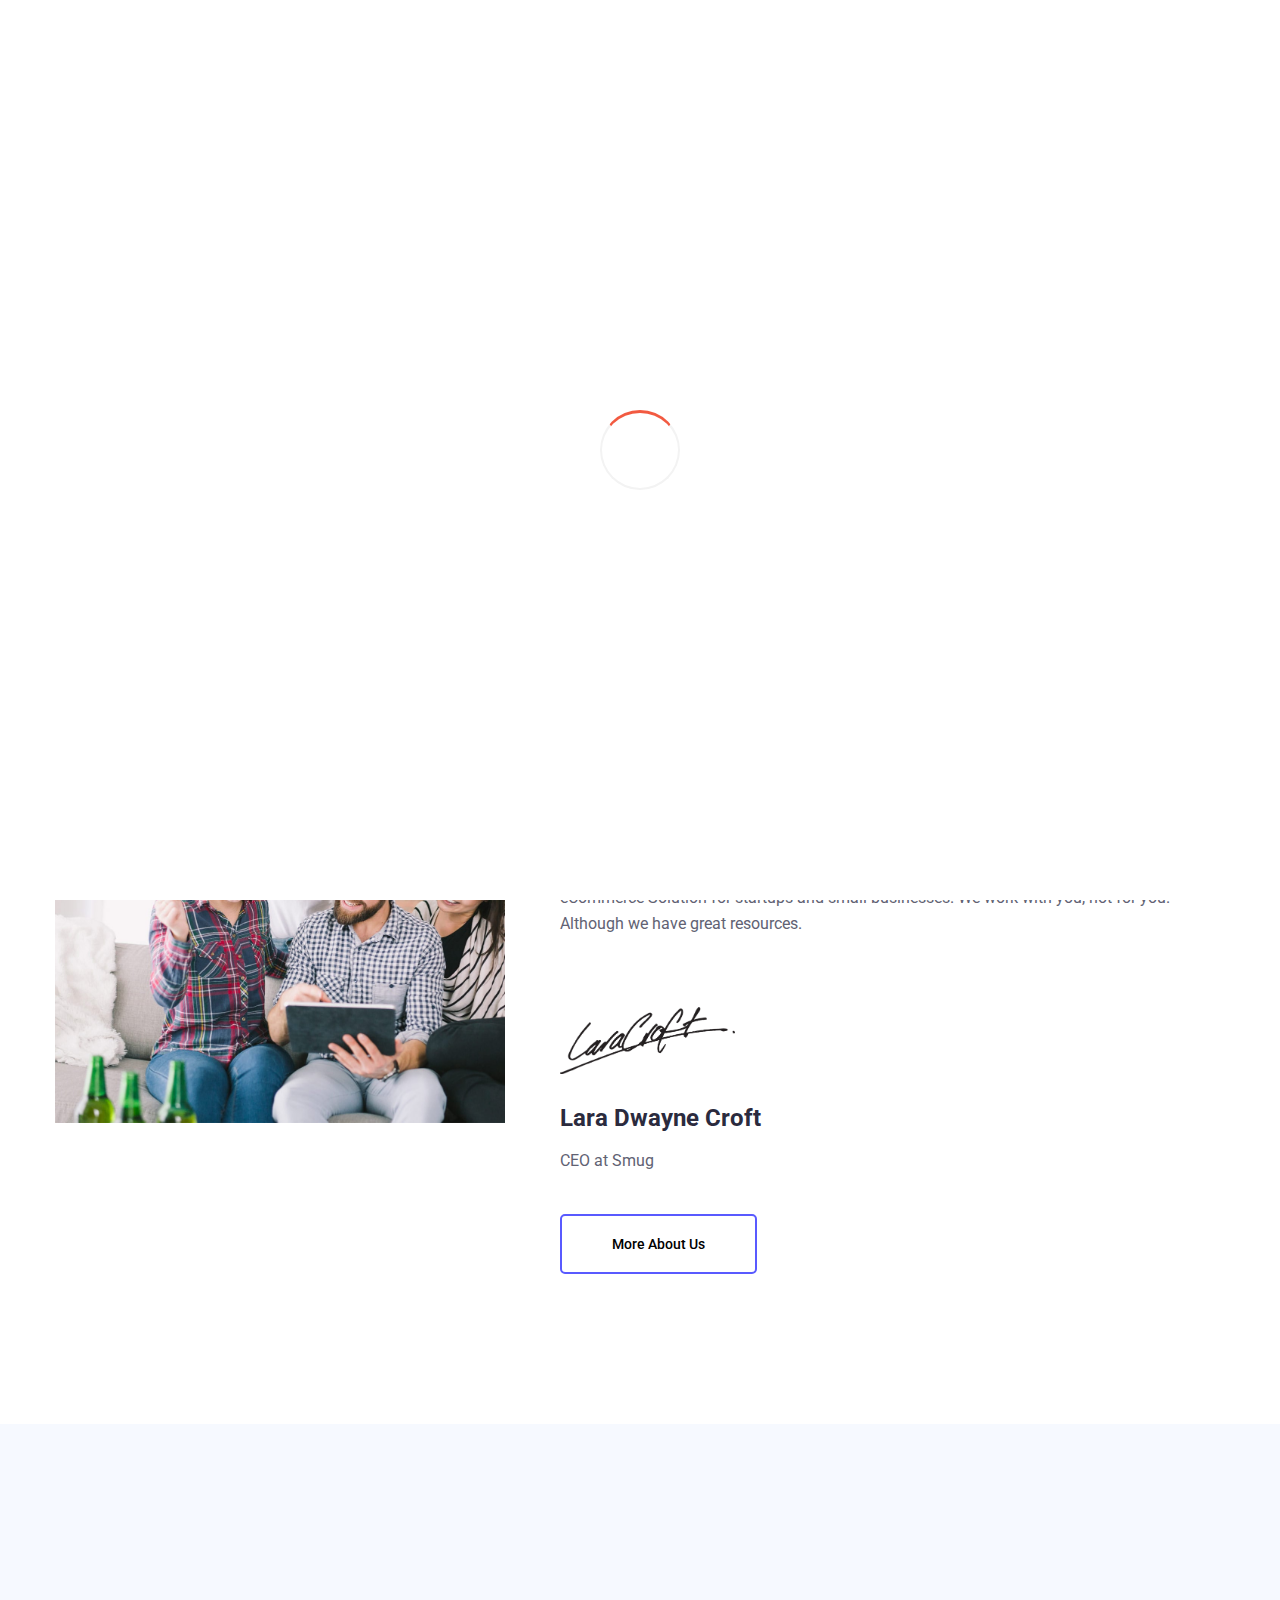
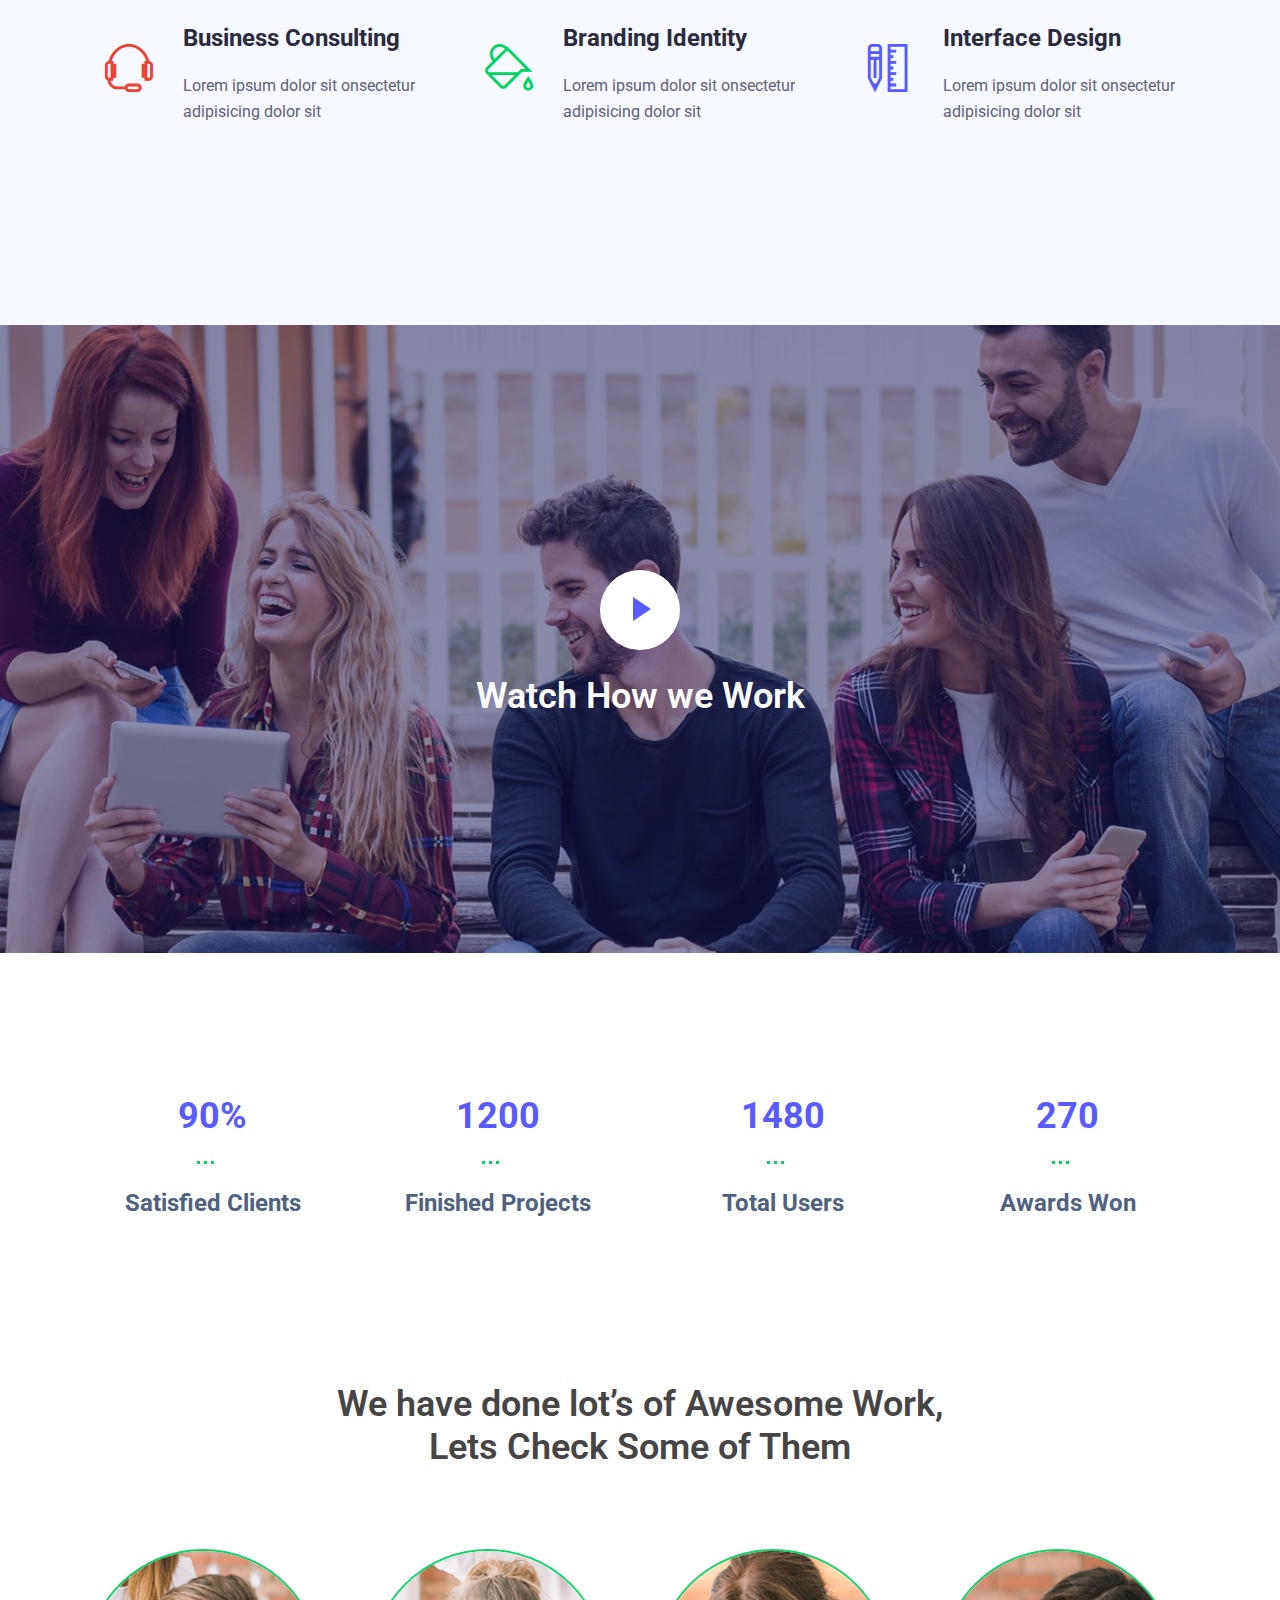
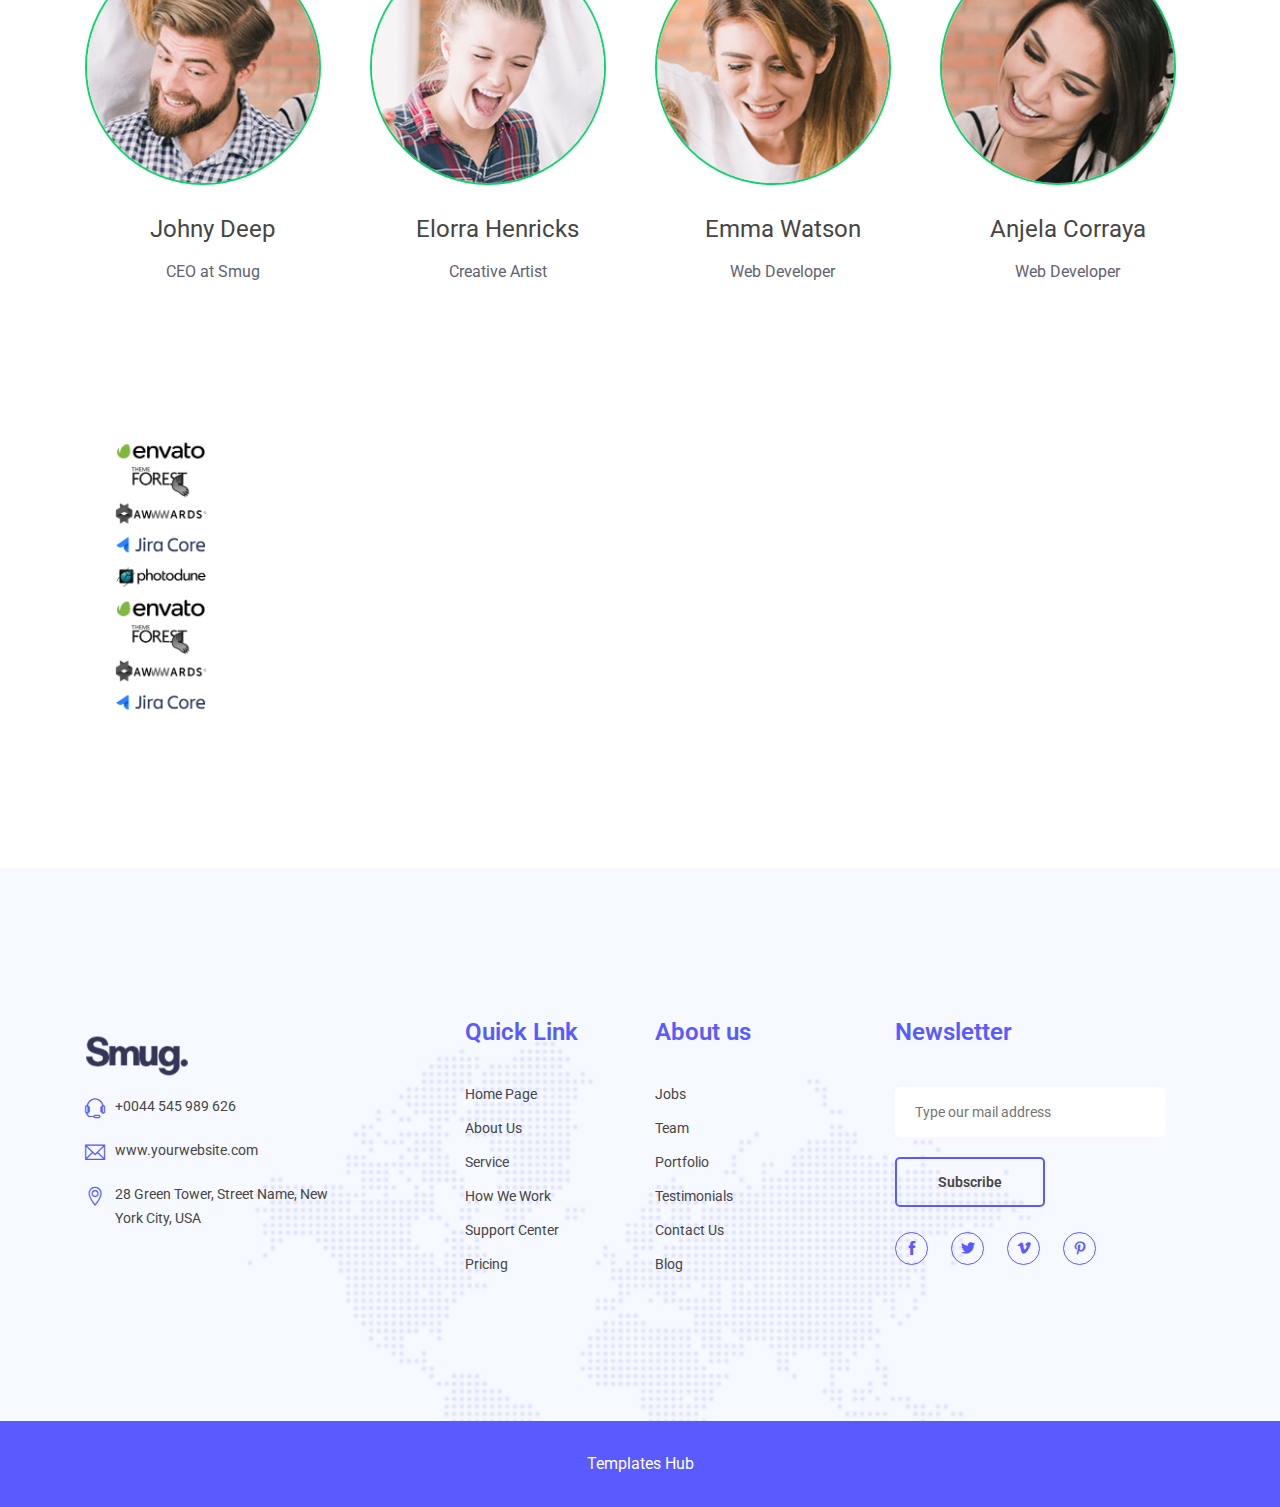
==== about.html @ b62ab643 "correct push" ====
<!doctype html>
<html class="no-js" lang="en">
    

<head>
		<meta charset="utf-8">
        <meta http-equiv="X-UA-Compatible" content="IE=edge">
        <meta name="viewport" content="width=device-width, initial-scale=1">
        <meta name="description" content="Smug - SEO and Digital Marketing Agency Template">
        <meta name="keywords" content="digital agency, digital marketing, consulting, portfolio, web design agency, online marketing agency, design agency, seo, ssearch engine optimization, SMM, marketing, social media marketing, startup, web design service, seo agency">
        <meta name="author" content="marveltheme.com">
		
        <title>About || Smug</title>
		
		<!-- favicon -->
        <link rel="shortcut icon" type="image/x-icon" href="assets/img/favicon.ico">
        
		<!-- Font -->
        <link href="https://fonts.googleapis.com/css?family=Roboto:400,400i,500,500i,700,700i" rel="stylesheet">
		<!-- style css -->
		<link rel="stylesheet" href="style.css">
		<!-- modernizr js -->
        <script src="assets/js/vendor/modernizr-2.8.3.min.js"></script>
		
    </head>
    <body>
        <!-- Preloader Section -->
		<div class="preloader-smg" id="overlay">
            <div class="spinner"></div> 
        </div>
		<!-- End Section -->
		
		<!-- New Section -->
		<header class="header-section header-bg w-100 position-fixed" id="active-sticky">
            <div class="header-top">
                    <div class="container">
                        <div class="row align-items-center">
                            <div class="col-10">
                                <div class="header-top-left">
                                    <ul>
                                        <li><a href="tel:0044545989626">+0044 545 989 626</a></li>
                                        <li><a href="#">www.yourwebsite.com</a></li>
                                    </ul>
                                </div>
                            </div>
                            <div class="col-2">
                                <div class="header-top-right">
                                    <a href="#" class="btn">get a quote</a>
                                </div>
                            </div>
                        </div>
                    </div>
                </div>
		        <div class="container">
                    <div class="row">
                        <div class="col-lg-12">
                            <nav class="navbar navbar-expand-lg">
                              <a class="navbar-brand logo-smg" href="index-2.html"><img src="assets/img/logo.png" alt="Logo"></a>
                              <button class="navbar-toggler" type="button" data-toggle="collapse" data-target="#navbarSupportedContent" aria-controls="navbarSupportedContent" aria-expanded="false" aria-label="Toggle navigation">
                                <span class="ti-menu"></span>
                              </button>
                              <div class="navbar-custom collapse navbar-collapse justify-content-end" id="navbarSupportedContent">
                                <ul class="navbar-nav">
                                  <li class="nav-item dropdown">
                                    <a class="nav-link dropdown-toggle" href="index-2.html" id="navbarDropdown" role="button" data-toggle="dropdown" aria-haspopup="true" aria-expanded="false">
                                      Home
                                    </a>
                                    <ul class="dropdown-menu" aria-labelledby="navbarDropdown">
                                      <li><a class="dropdown-item" href="index-3.html">home 2</a></li>
                                      <li><a class="dropdown-item" href="index-4.html">home 3</a></li>
                                    </ul>
                                  </li>
                                  <li class="nav-item">
                                    <a class="nav-link" href="about.html">About</a>
                                  </li>
                                  <li class="nav-item">
                                    <a class="nav-link" href="case.html">Studies</a>
                                  </li>
                                  <li class="nav-item">
                                    <a class="nav-link" href="service.html">Services</a>
                                  </li>
                                  <li class="nav-item">
                                    <a class="nav-link" href="team.html">Team</a>
                                  </li>
                                  <li class="nav-item">
                                    <a class="nav-link" href="portfolio.html">Portfolio</a>
                                  </li>
                                  <li class="nav-item">
                                    <a class="nav-link" href="blog.html">Blog</a>
                                  </li>
                                  <li class="nav-item">
                                    <a class="nav-link" href="contact.html">Contact</a>
                                  </li>
                                </ul>
                             </div>
                         </nav>
		            </div>
		        </div>
		    </div>
		</header>
        <div class="banner-area-2 banner-alt overlay light">
            <div class="container">
                <div class="row justify-content-center">
                    <div class="col-lg-6">
                        <div class="banner-text banner-2 text-center">
                            <h1>About Us</h1>
                            <nav aria-label="breadcrumb">
                                <ol class="breadcrumb">
                                    <li class="breadcrumb-item"><a href="index-2.html">Home</a></li>
                                    <li class="breadcrumb-item active" aria-current="page">About</li>
                                </ol>
                            </nav>
                        </div>
                    </div>
                </div>
            </div>
        </div>
		<!-- End Section -->
		
		<!-- Start Section -->
		<div class="std-group section-padding">
		    <div class="container">
		        <div class="row">
		            <div class="col-lg-4">
		                <div class="group-img">
		                    <img src="assets/img/team/group-img.jpg" alt="Group Image">
		                </div>
		            </div>
		            <div class="col-lg-7 offset-lg-1">
		                <div class="group-text">
		                    <h1>We are Full Fledged <span class="sp-col-2">Digital Agency</span> Working Successfully for last 12 years</h1>
		                    <p>We are Twice digital agency have 12 years real life evperience. We will provide all kind of digital marketing services, web design and development, Branding Identity, SEO, eCommerce Solution for  startups and small businesses. We work with you, not for you. Although we have great resources.</p>
		                    <div class="sign-img">
		                        <img src="assets/img/team/signature.png" alt="Signature">
		                    </div>
		                    <div class="intro-text">
		                        <h3>Lara Dwayne Croft</h3>
		                        <p>CEO at Smug</p>
		                        <a href="#" class="btn">more about us</a>
		                    </div>		                    
		                </div>
		            </div>
		        </div>
		    </div>
		</div>
		<!-- End Section -->
		
		<!-- Start New Section -->
		<div class="wbp-wrapper section-padding bg-color-alt">
		    <div class="container">
		        <div class="row">
		            <div class="col-lg-4">
		                <div class="wbp-post">
		                    <div class="wbp-icon">
		                        <span class="ti-headphone-alt"></span>
		                    </div>
		                    <div class="wbp-text">
		                        <h3>Business Consulting</h3>
		                        <p>Lorem ipsum dolor sit onsectetur adipisicing dolor sit </p>
		                    </div>
		                </div>
		            </div>
		            <div class="col-lg-4">
		                <div class="wbp-post">
		                    <div class="wbp-icon">
		                        <span class="ti-paint-bucket sp-col-1"></span>
		                    </div>
		                    <div class="wbp-text">
		                        <h3>Branding Identity</h3>
		                        <p>Lorem ipsum dolor sit onsectetur adipisicing dolor sit </p>
		                    </div>
		                </div>
		            </div>
		            <div class="col-lg-4">
		                <div class="wbp-post">
		                    <div class="wbp-icon">
		                        <span class="ti-ruler-pencil sp-col-2"></span>
		                    </div>
		                    <div class="wbp-text">
		                        <h3>Interface Design</h3>
		                        <p>Lorem ipsum dolor sit onsectetur adipisicing dolor sit </p>
		                    </div>
		                </div>
		            </div>
		        </div>
		    </div>
		</div>
		<!-- End Section -->
		
		<!-- Start Section -->
		<div class="work-section overlay light">
		    <div class="container">
		        <div class="row">
		            <div class="col-lg-12">
		                <div class="inner-work text-center">
		                    <a class="venobox_custom" data-type="youtube" data-vbtype="video" href="https://www.youtube.com/watch?v=mWAlz-YcCRM">
		                        <div class="play-button"></div>
                            </a>
		                    <h1>Watch How we Work</h1>
		                </div>
		            </div>
		        </div>
		    </div>
		</div>
		<!-- End Section -->
				
		<!-- Start Section -->
		<div class="fun-post-section section-padding">
			<div class="container">
				<div class="row">
					<div class="col-md-3">
						<div class="fun-post text-center">
							<p class="dot-border"><span class="counter">90</span>%</p>
							<h3>Satisfied Clients</h3>
						</div>
					</div>
					<div class="col-md-3">
						<div class="fun-post text-center">
							<p class="dot-border"><span class="counter">1200</span></p>
							<h3>Finished Projects</h3>
						</div>
					</div>
					<div class="col-md-3">
						<div class="fun-post text-center">
							<p class="dot-border"><span class="counter">1480</span></p>
							<h3>Total Users</h3>
						</div>
					</div>
					<div class="col-md-3">
						<div class="fun-post text-center no-pb">
							<p class="dot-border"><span class="counter">270</span></p>
							<h3>Awards Won</h3>
						</div>
					</div>
				</div>
			</div>
		</div>
		<!-- End Section -->
		
		<!-- Start Section -->
		<div class="team-section section-padding no-pt">
		    <div class="container">
                <div class="row justify-content-center">
		            <div class="col-lg-7">
		                <div class="text-head text-center">
		                  <h1>We have done lot’s of Awesome Work, Lets Check Some of Them</h1>  
		                </div>
		            </div>
		        </div>
		        <div class="row">
		            <div class="col-lg-3 col-md-6">
		                <div class="team-member text-center">
		                    <div class="member">
		                        <img src="assets/img/team/member-1.png" alt="team-member">
                                <div class="social-media team-social">
                                    <ul>
                                        <li><a href="#"><span class="ti-facebook"></span></a></li>
                                        <li><a href="#"><span class="ti-twitter-alt"></span></a></li>
                                        <li><a href="#"><span class="ti-vimeo-alt"></span></a></li>
                                        <li><a href="#"><span class="ti-pinterest"></span></a></li>
                                    </ul>
                                </div>
		                    </div>
		                    <div class="member-intro">
		                        <h3>Johny Deep</h3>
                                <p>CEO at Smug</p>
		                    </div>
		                </div>
		            </div>
		            <div class="col-lg-3 col-md-6">
		                <div class="team-member text-center">
		                    <div class="member">
		                        <img src="assets/img/team/member-2.png" alt="team-member">
                                <div class="social-media team-social">
                                    <ul>
                                        <li><a href="#"><span class="ti-facebook"></span></a></li>
                                        <li><a href="#"><span class="ti-twitter-alt"></span></a></li>
                                        <li><a href="#"><span class="ti-vimeo-alt"></span></a></li>
                                        <li><a href="#"><span class="ti-pinterest"></span></a></li>
                                    </ul>
                                </div>
		                    </div>
		                    <div class="member-intro">
		                        <h3>Elorra Henricks</h3>
                                <p>Creative Artist</p>
		                    </div>
		                </div>
		            </div>
		            <div class="col-lg-3 col-md-6">
		                <div class="team-member text-center">
		                    <div class="member">
		                        <img src="assets/img/team/member-3.png" alt="team-member">
                                <div class="social-media team-social">
                                    <ul>
                                        <li><a href="#"><span class="ti-facebook"></span></a></li>
                                        <li><a href="#"><span class="ti-twitter-alt"></span></a></li>
                                        <li><a href="#"><span class="ti-vimeo-alt"></span></a></li>
                                        <li><a href="#"><span class="ti-pinterest"></span></a></li>
                                    </ul>
                                </div>
		                    </div>
		                    <div class="member-intro">
		                        <h3>Emma Watson</h3>
                                <p>Web Developer</p>
		                    </div>
		                </div>
		            </div>
		            <div class="col-lg-3 col-md-6">
		                <div class="team-member text-center no-pb">
		                    <div class="member">
		                        <img src="assets/img/team/member-4.png" alt="team-member">
                                <div class="social-media team-social">
                                    <ul>
                                        <li><a href="#"><span class="ti-facebook"></span></a></li>
                                        <li><a href="#"><span class="ti-twitter-alt"></span></a></li>
                                        <li><a href="#"><span class="ti-vimeo-alt"></span></a></li>
                                        <li><a href="#"><span class="ti-pinterest"></span></a></li>
                                    </ul>
                                </div>
		                    </div>
		                    <div class="member-intro">
		                        <h3>Anjela Corraya</h3>
                                <p>Web Developer</p>
		                    </div>
		                </div>
		            </div>
		        </div>
		    </div>
		</div>
		<!-- End Section -->
		
		<!-- Start Section -->
		<div class="brand-logo-section section-padding no-pt">
			<div class="container">
				<div class="row">
					<div class="col-md-12">
						<div class="brand-logo">
                            <div class="item">
                                <a href="#"><img src="assets/img/brand-logo/brand-1.png" alt="brand-image"/></a>
                            </div>
                            <div class="item">
                                <a href="#"><img src="assets/img/brand-logo/brand-2.png" alt="brand-image"/></a>
                            </div>
                            <div class="item">
                                <a href="#"><img src="assets/img/brand-logo/brand-3.png" alt="brand-image"/></a>
                            </div>
                            <div class="item">
                                <a href="#"><img src="assets/img/brand-logo/brand-4.png" alt="brand-image"/></a>
                            </div>
                            <div class="item">
                                <a href="#"><img src="assets/img/brand-logo/brand-5.png" alt="brand-image"/></a>
                            </div>
                            <div class="item">
                                <a href="#"><img src="assets/img/brand-logo/brand-1.png" alt="brand-image"/></a>
                            </div>
                            <div class="item">
                                <a href="#"><img src="assets/img/brand-logo/brand-2.png" alt="brand-image"/></a>
                            </div>
                            <div class="item">
                                <a href="#"><img src="assets/img/brand-logo/brand-3.png" alt="brand-image"/></a>
                            </div>
                            <div class="item">
                                <a href="#"><img src="assets/img/brand-logo/brand-4.png" alt="brand-image"/></a>
                            </div>
                        </div>
					</div>
				</div>
			</div>
		</div>
		<!-- End Section -->
				
		<!-- Start Section -->
		<div class="footer-section section-padding">
		    <div class="container">
		        <div class="row">
		            <div class="col-lg-4 col-sm-6">
		                <div class="footer-set">
		                    <div class="logo-smg footer-logo">
                                <a class="navbar-brand" href="index-2.html"> <img src="assets/img/logo.png" alt="Logo"> </a>
                            </div>
		                    <div class="footer-address">
		                        <ul>
		                            <li><span class="ti-headphone-alt"></span>+0044 545 989 626</li>
		                            <li><span class="ti-email"></span>www.yourwebsite.com</li>
		                            <li><span class="ti-location-pin"></span>28 Green Tower, Street Name, New York City, USA</li>
		                        </ul>
		                    </div>
		                </div>
		            </div>
		            <div class="col-lg-2 col-sm-6">
		                <div class="footer-set">
		                    <div class="footer-head">
		                        <h3>Quick Link</h3>
		                    </div>
		                    <div class="footer-menu">
		                        <ul>
		                            <li><a href="index-2.html">home page</a></li>
		                            <li><a href="about.html">about us</a></li>
		                            <li><a href="service.html">service</a></li>
		                            <li><a href="index-2.html">how we work</a></li>
		                            <li><a href="index-2.html">support center</a></li>
		                            <li><a href="index-2.html">pricing</a></li>
		                        </ul>
		                    </div>
		                </div>
		            </div>
		            <div class="col-lg-2 col-sm-6">
		                <div class="footer-set">
		                    <div class="footer-head">
		                        <h3>About us</h3>
		                    </div>
		                    <div class="footer-menu">
		                        <ul>
		                            <li><a href="index-2.html">Jobs</a></li>
		                            <li><a href="team.html">Team</a></li>
		                            <li><a href="index-2.html">Portfolio</a></li>
		                            <li><a href="index-2.html">Testimonials</a></li>
		                            <li><a href="contact.html">Contact us</a></li>
		                            <li><a href="blog.html">Blog</a></li>
		                        </ul>
		                    </div>
		                </div>
		            </div>
		            <div class="col-lg-4 col-sm-6">
                        <div class="footer-set footer-sub">
                            <div class="footer-head">
                                <h3>Newsletter</h3>
                            </div>
                            <div class="subscribe-form">
                                <form id="mc-form">
                                    <div class="subscribe-box">
                                        <input id="mc-email" type="email" placeholder="Type our mail address" name="yourmail">
                                        <button class="btn" type="submit">subscribe</button>
                                    </div>
                                </form>
                                <!-- Mailchimp Alerts -->
                                <div class="tm-mailchimp-alerts">
                                    <div class="tm-mailchimp-submitting"></div>
                                    <div class="mailchimp-success"></div>
                                    <div class="tm-mailchimp-error"></div>
                                </div>
                                <!--// Mailchimp Alerts -->
                            </div>
                            <div class="social-media">
                                <ul>
                                    <li><a href="#"><span class="ti-facebook"></span></a></li>
                                    <li><a href="#"><span class="ti-twitter-alt"></span></a></li>
                                    <li><a href="#"><span class="ti-vimeo-alt"></span></a></li>
                                    <li><a href="#"><span class="ti-pinterest"></span></a></li>
                                </ul>
                            </div>
                        </div>
		            </div>
		        </div>
		    </div>
		</div>
		<!-- End Section -->
		
		<!-- Start Section -->
		<div class="copyright-section">
		    <div class="container">
		        <div class="row">
		            <div class="col-lg-12">
		                <div class="copyright text-center">
		                    <p><a target="_blank" href="https://www.templateshub.net">Templates Hub</a></p>
		                </div>
		            </div>
		        </div>
		    </div>
		</div>
		<!-- End Section -->
		
		
		<!-- All JS Here -->
		<!-- jQuery Latest Version -->
        <script src="assets/js/vendor/jquery-1.12.4.min.js"></script>
		<!-- Bootstrap JS -->
        <script src="assets/js/bootstrap.min.js"></script>
		<!-- Form Validate -->
         <script src="assets/js/jquery.validate.min.js"></script>
		<!-- isotope JS -->
        <script src="assets/js/isotope.pkgd.min.js"></script>
		<!-- Wow JS -->
        <script src="assets/js/wow.min.js"></script>
		<!-- Mailchimp JS -->
        <script src="assets/js/jquery.ajaxchimp.min.js"></script>
        <!-- counterup JS -->
        <script src="../../../../../cdnjs.cloudflare.com/ajax/libs/waypoints/4.0.0/jquery.waypoints.min.js"></script>
        <script src="assets/js/jquery.counterup.min.js"></script>
		<!-- Veno Box JS -->
        <script src="assets/js/venobox.min.js"></script>
		<!-- slick slider js -->
        <script src="assets/js/slick.min.js"></script>
		<!-- Plugins JS -->
        <script src="assets/js/plugins.js"></script>
		<!-- main JS -->
        <script src="assets/js/main.js"></script>
		
    </body>


</html>
---- style.css ----
/*==========================================================
    Template Name: Smug-Multipurpose HTML5 Template
    Created By: MarvelTheme
    Envato Profile: https://themeforest.net/user/
    Website: http://marveltheme.com
    Description: Smug is Fully Responsive Multipurpose HTML5 Template with awesome features.
    Version: v1.1
    Support: http://marveltheme.com/support
============================================================*/

/* Google fonts
========================== */
@import url('https://fonts.googleapis.com/css?family=Roboto:400,400i,500,500i,700,700i,900,900i');

/* css files
====================== */
@import url('assets/css/bootstrap.min.css');
@import url('assets/css/slick-theme.css');
@import url('assets/css/slick.css');
@import url('assets/css/venobox.css');
@import url('assets/css/themify-icons.css');
@import url('assets/css/flaticon.css');
@import url('assets/css/animate.css');
@import url('assets/css/style.css');
@import url('assets/css/responsive.css');
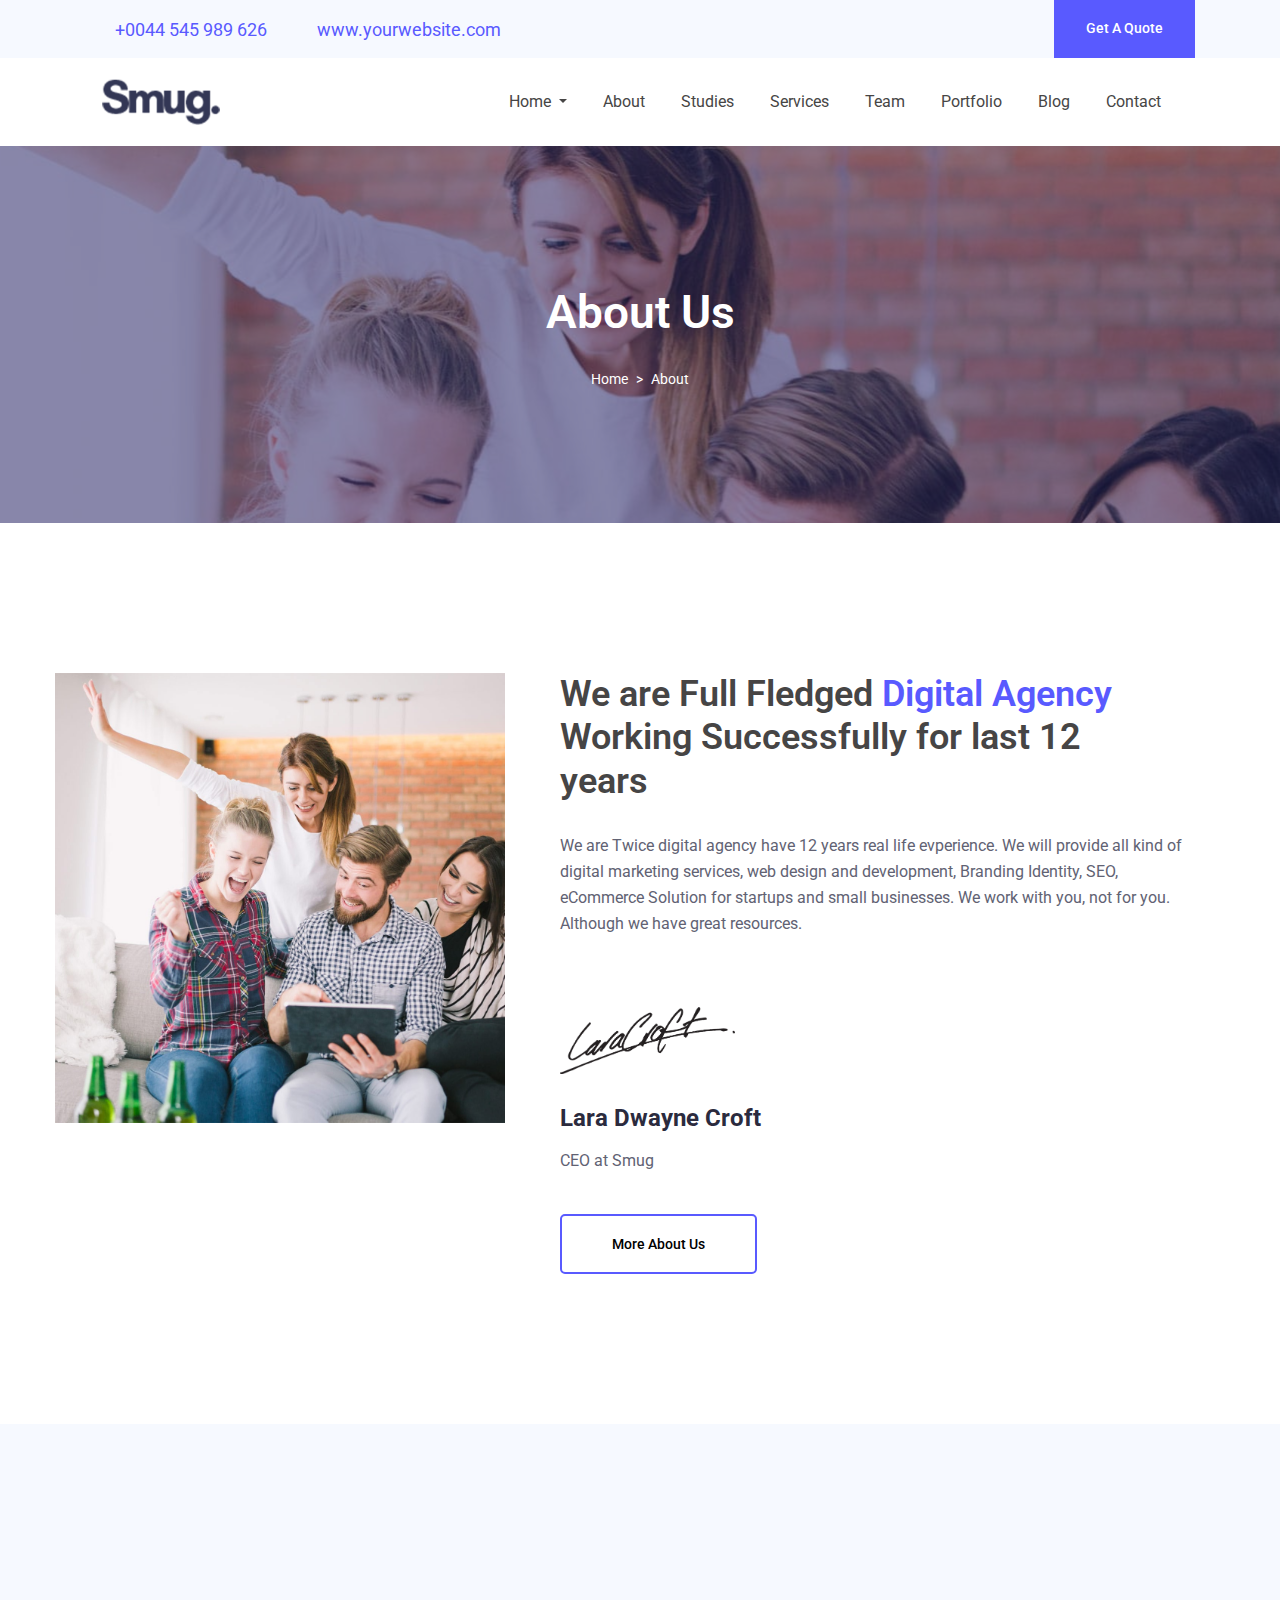
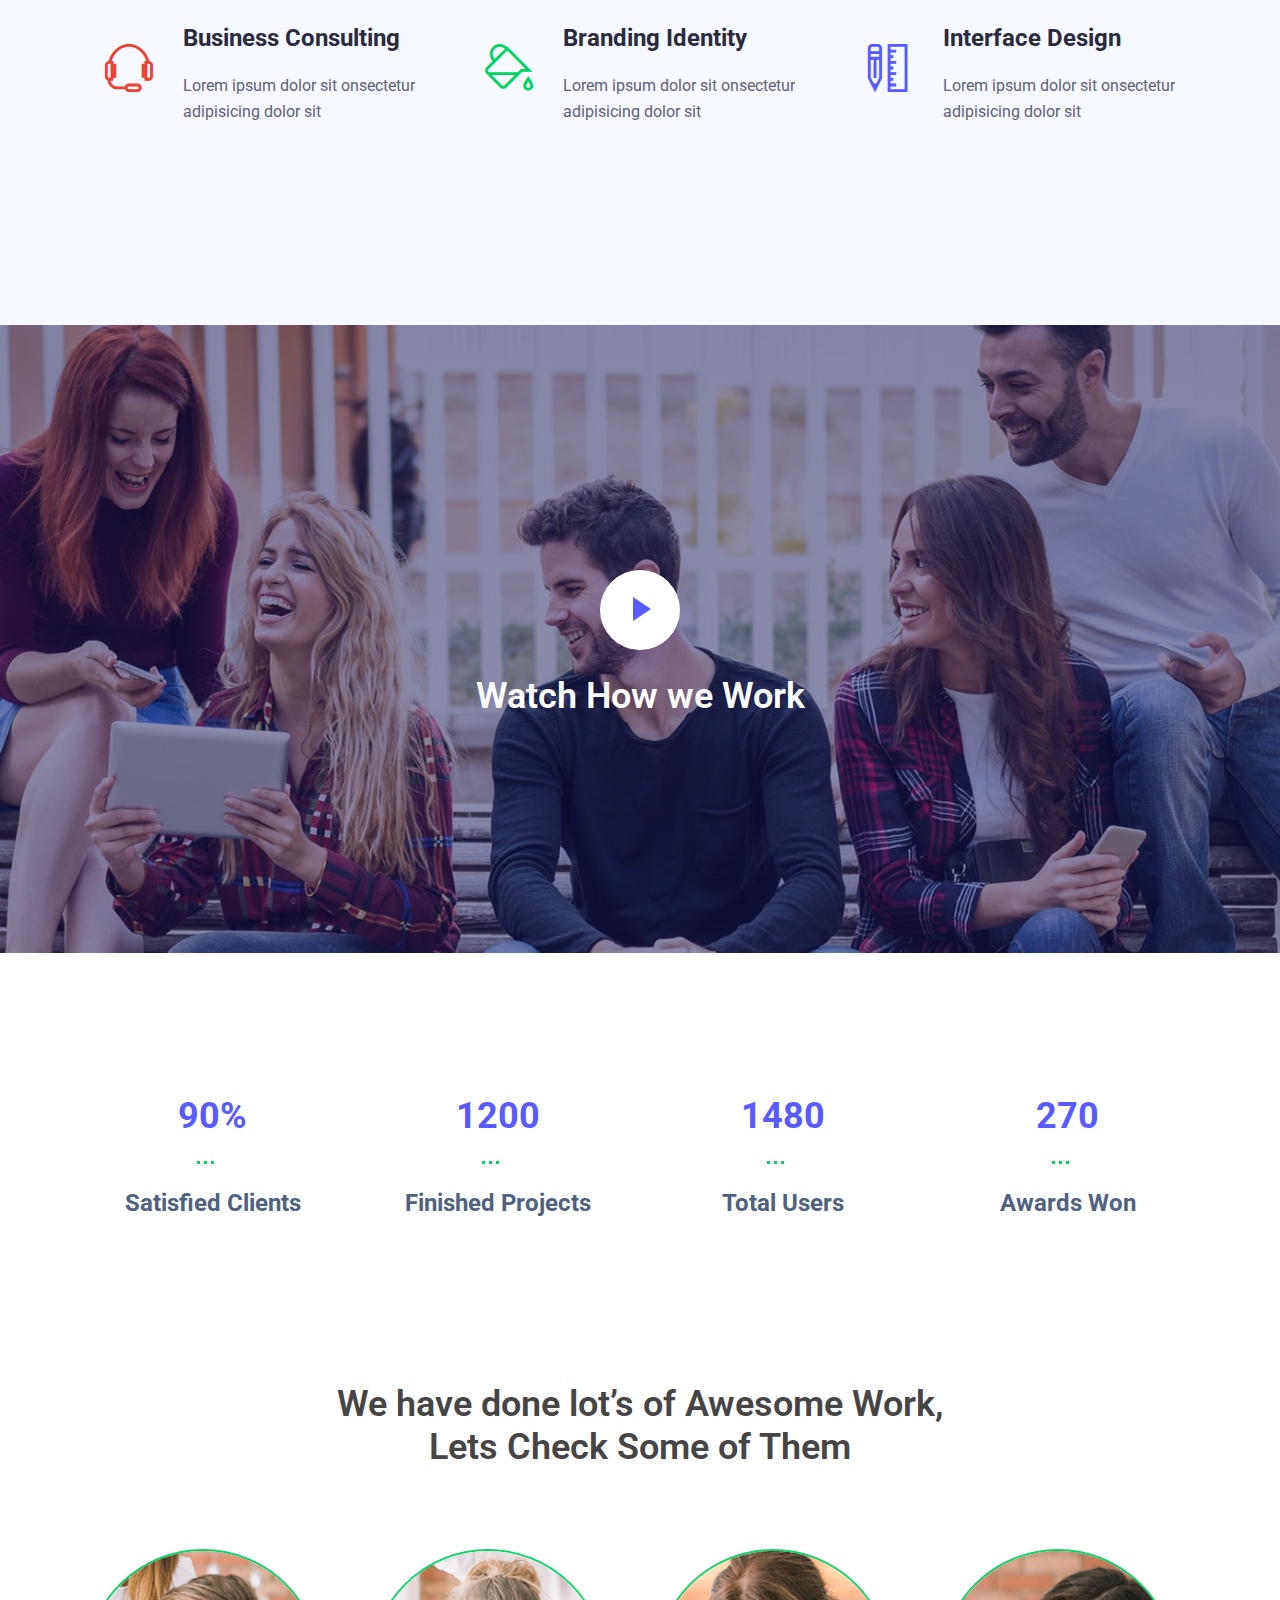
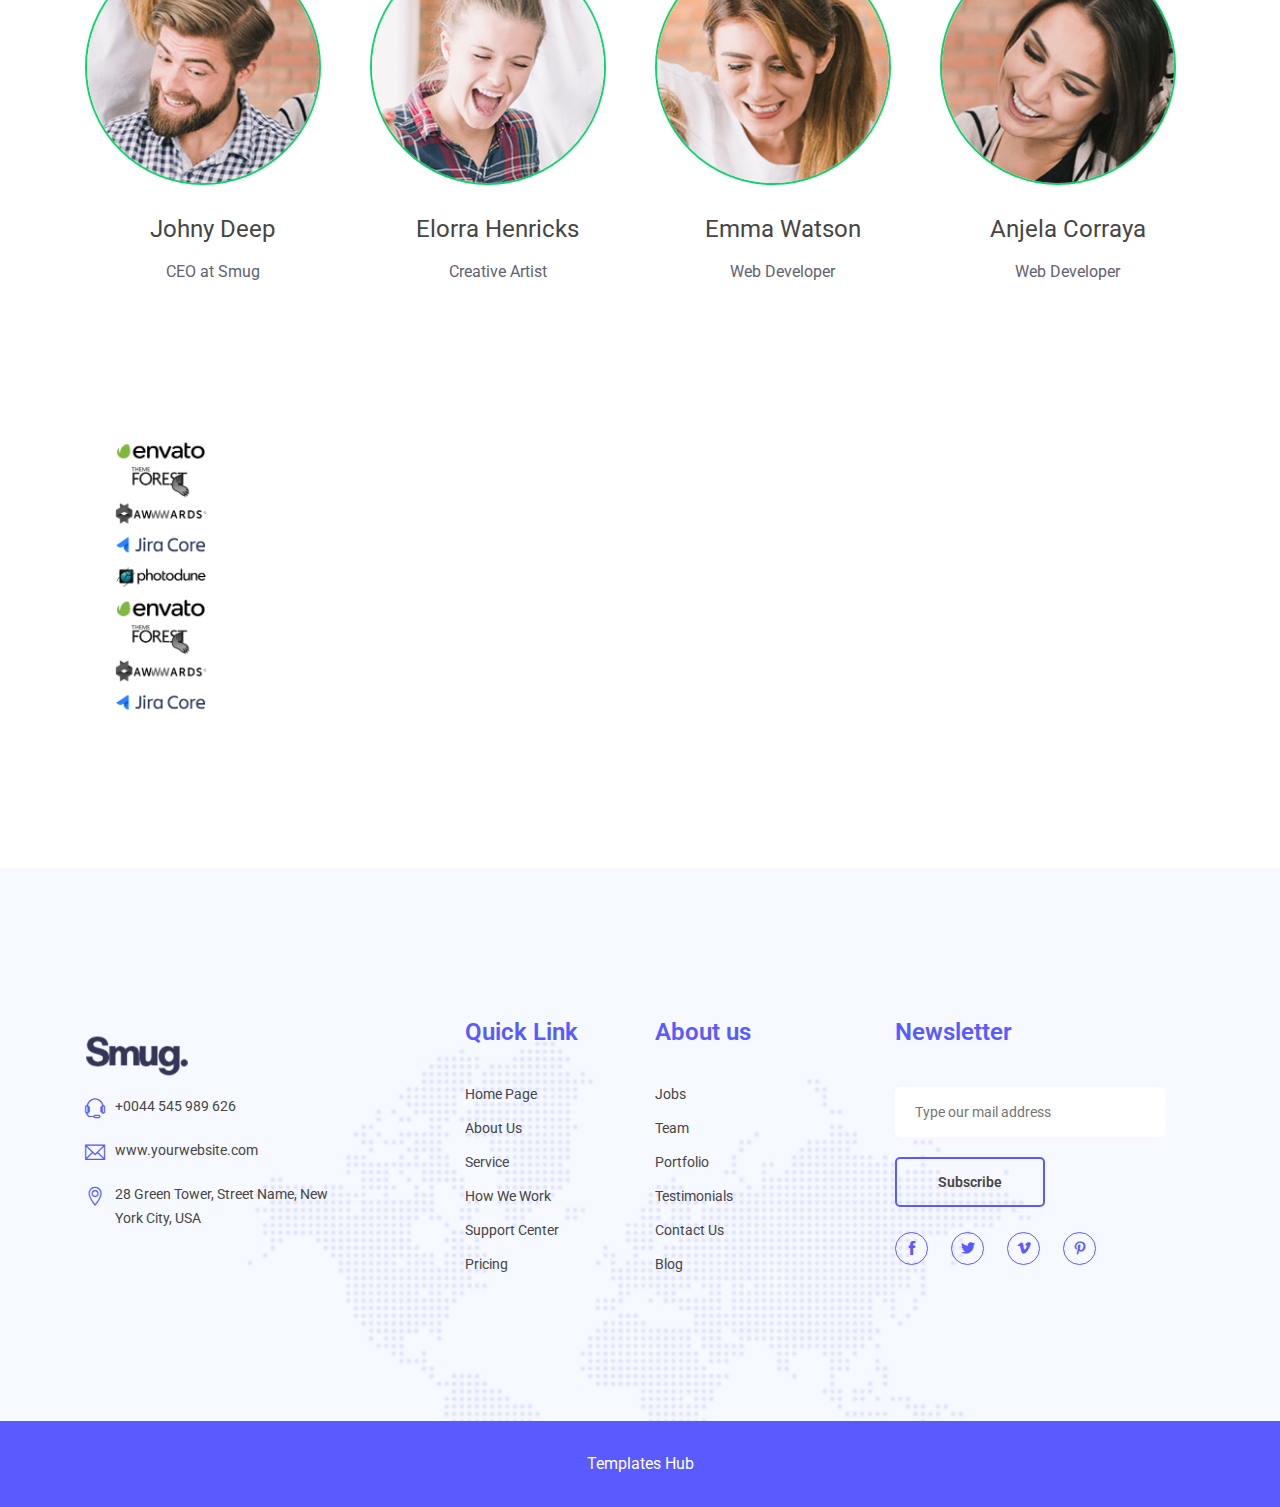
==== commit c9a134db: "removed all Preload" ====
--- a/about.html
+++ b/about.html
@@ -24,11 +24,7 @@
 		
     </head>
     <body>
-        <!-- Preloader Section -->
-		<div class="preloader-smg" id="overlay">
-            <div class="spinner"></div> 
-        </div>
-		<!-- End Section -->
+
 		
 		<!-- New Section -->
 		<header class="header-section header-bg w-100 position-fixed" id="active-sticky">
